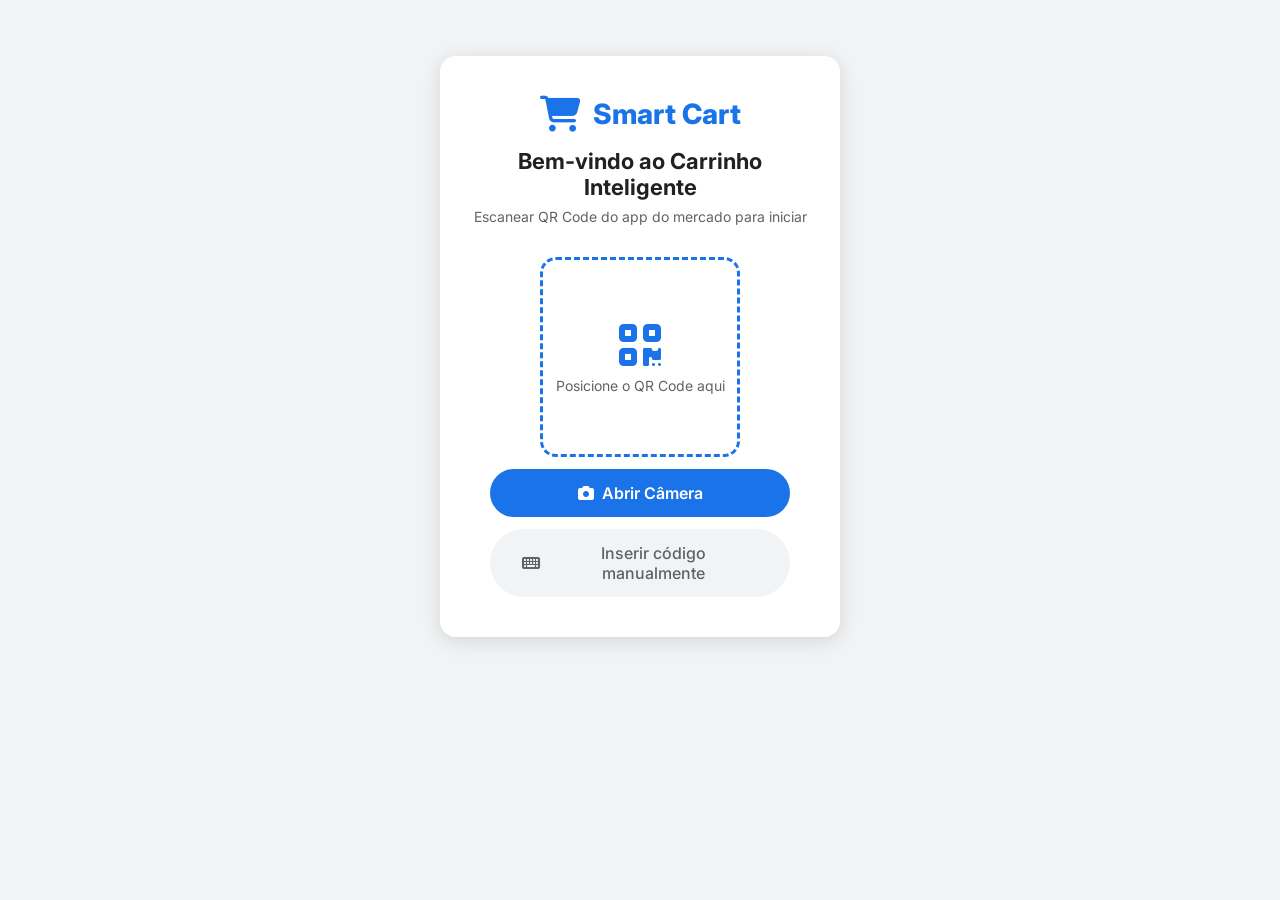
==== index.html @ 30fd7284 "Smart Cart - Versão LocalStorage" ====
<!DOCTYPE html>
<html lang="pt-BR">
<head>
    <meta charset="UTF-8">
    <meta name="viewport" content="width=device-width, initial-scale=1.0, maximum-scale=1.0, user-scalable=no">
    <title>Smart Cart - Carrinho Inteligente</title>
    
    <!-- Firebase SDK -->
    <script src="https://www.gstatic.com/firebasejs/9.22.2/firebase-app-compat.js"></script>
    <script src="https://www.gstatic.com/firebasejs/9.22.2/firebase-database-compat.js"></script>
    
    <!-- Font Awesome -->
    <link rel="stylesheet" href="https://cdnjs.cloudflare.com/ajax/libs/font-awesome/6.4.0/css/all.min.css">
    
    <!-- Google Fonts -->
    <link href="https://fonts.googleapis.com/css2?family=Inter:wght@400;600;700;800&display=swap" rel="stylesheet">
    
    <link rel="stylesheet" href="styles.css">
</head>
<body>
    <!-- ============================================================ -->
    <!-- TELA DE LOGIN                                                -->
    <!-- ============================================================ -->
    <div id="loginScreen" class="screen active">
        <div class="login-container">
            <div class="logo">
                <i class="fas fa-shopping-cart"></i>
                <span>Smart Cart</span>
            </div>
            <h2>Bem-vindo ao Carrinho Inteligente</h2>
            <p class="subtitle">Escanear QR Code do app do mercado para iniciar</p>
            
            <div class="qr-reader-area">
                <div class="qr-frame">
                    <i class="fas fa-qrcode"></i>
                    <span>Posicione o QR Code aqui</span>
                </div>
                <button id="btnOpenScanner" class="btn-primary">
                    <i class="fas fa-camera"></i> Abrir Câmera
                </button>
                <button id="btnManualCode" class="btn-secondary">
                    <i class="fas fa-keyboard"></i> Inserir código manualmente
                </button>
            </div>
            
            <div id="loginError" class="error-message" style="display:none;">
                <i class="fas fa-exclamation-circle"></i>
                <span>Código inválido. Tente novamente.</span>
            </div>
        </div>
    </div>

    <!-- ============================================================ -->
    <!-- TELA PRINCIPAL                                               -->
    <!-- ============================================================ -->
    <div id="mainScreen" class="screen">
        <!-- HEADER -->
        <header>
            <div class="header-left">
                <i class="fas fa-user-circle"></i>
                <span id="userName">Cliente</span>
            </div>
            <div class="header-center">
                <span id="cartId">Carrinho #001</span>
            </div>
            <div class="header-right">
                <span id="itemCount">0 itens</span>
            </div>
        </header>

        <!-- STATUS DE SEGURANÇA -->
        <div id="securityStatus" class="security-bar safe">
            <i class="fas fa-check-circle"></i>
            Sistema seguro
        </div>

        <!-- PRODUTOS PENDENTES (CONFIRMAÇÃO) -->
        <div id="pendingContainer">
            <div style="display:flex;align-items:center;gap:8px;margin-bottom:8px;font-size:13px;color:#5f6368;">
                <i class="fas fa-hourglass-half"></i>
                <span>Aguardando confirmação:</span>
                <span id="pendingCount" style="font-weight:600;color:#1a73e8;">0</span>
            </div>
            <div id="pendingProducts">
                <div style="text-align:center;color:#5f6368;padding:8px;font-size:13px;">
                    Nenhum produto aguardando confirmação
                </div>
            </div>
        </div>

        <!-- LISTA DE PRODUTOS -->
        <div class="product-list-container">
            <h3><i class="fas fa-list"></i> Produtos no Carrinho</h3>
            <div id="productList" class="product-list">
                <div class="empty-cart">
                    <i class="fas fa-shopping-basket"></i>
                    <p>Carrinho vazio</p>
                    <span style="font-size:12px;">Escaneie e confirme um produto</span>
                </div>
            </div>
        </div>

        <!-- SCANNER -->
        <div class="scanner-area">
            <div class="scanner-input">
                <input type="text" id="barcodeInput" placeholder="Código de barras ou escaneie" autofocus>
                <button id="btnAddProduct" class="btn-scan">
                    <i class="fas fa-plus"></i> Adicionar
                </button>
            </div>
            <div class="scanner-actions">
                <button id="btnScanBarcode" class="btn-scan-camera">
                    <i class="fas fa-camera"></i> Escanear código
                </button>
            </div>
        </div>

        <!-- CHECKOUT -->
        <div class="checkout-area">
            <div class="summary">
                <div class="summary-item">
                    <span>Subtotal</span>
                    <span id="subtotal">R$ 0,00</span>
                </div>
                <div class="summary-item total">
                    <span>Total</span>
                    <span id="total">R$ 0,00</span>
                </div>
            </div>
            <div class="payment-actions">
                <button id="btnPix" class="btn-payment pix">
                    <i class="fas fa-qrcode"></i> PIX
                </button>
                <button id="btnNFC" class="btn-payment nfc">
                    <i class="fas fa-wifi"></i> Aproximação
                </button>
                <button id="btnFinish" class="btn-payment finish">
                    <i class="fas fa-check"></i> Finalizar
                </button>
            </div>
        </div>
    </div>

    <!-- ============================================================ -->
    <!-- TELA DE PAGAMENTO                                            -->
    <!-- ============================================================ -->
    <div id="paymentScreen" class="screen">
        <div class="payment-container">
            <h2><i class="fas fa-credit-card"></i> Pagamento</h2>
            
            <div id="pixArea" style="display:none;">
                <p>Escanear QR Code PIX:</p>
                <div id="pixQRCode" class="qr-code-display">
                    <img id="pixQRImage" src="" alt="QR Code PIX">
                </div>
                <p class="pix-value">Valor: <strong id="pixValue">R$ 0,00</strong></p>
                <button id="btnCopyPix" class="btn-secondary">
                    <i class="fas fa-copy"></i> Copiar chave PIX
                </button>
            </div>

            <div id="nfcArea" style="display:none;">
                <p>Aproxime o cartão no leitor NFC</p>
                <div class="nfc-animation">
                    <i class="fas fa-credit-card"></i>
                    <i class="fas fa-wifi"></i>
                </div>
                <p class="nfc-value">Valor: <strong id="nfcValue">R$ 0,00</strong></p>
                <button id="btnNFCConfirm" class="btn-primary">
                    <i class="fas fa-check"></i> Confirmar pagamento
                </button>
            </div>

            <div id="paymentSuccess" style="display:none;" class="success-message">
                <i class="fas fa-check-circle"></i>
                <h3>Pagamento confirmado!</h3>
                <p>Compra finalizada com sucesso.</p>
                <button id="btnNewPurchase" class="btn-primary">
                    <i class="fas fa-redo"></i> Nova compra
                </button>
            </div>

            <button id="btnBackToCart" class="btn-back">
                <i class="fas fa-arrow-left"></i> Voltar
            </button>
        </div>
    </div>

    <!-- ============================================================ -->
    <!-- SCRIPTS                                                      -->
    <!-- ============================================================ -->
    <script src="config.js"></script>
    <script src="database.js"></script>
    <script src="security.js"></script>
    <script src="payment.js"></script>
    <script src="scanner.js"></script>
    <script src="app.js"></script>
</body>
</html>
---- styles.css ----
/* ================================================================
   ESTILOS GERAIS
   ================================================================ */
* {
    margin: 0;
    padding: 0;
    box-sizing: border-box;
}

:root {
    --primary: #1a73e8;
    --primary-dark: #1557b0;
    --success: #34a853;
    --danger: #ea4335;
    --warning: #fbbc04;
    --gray: #5f6368;
    --light-gray: #f1f3f4;
    --border-radius: 16px;
    --shadow: 0 4px 20px rgba(0,0,0,0.12);
    --transition: all 0.3s cubic-bezier(0.4, 0, 0.2, 1);
}

body {
    font-family: 'Inter', -apple-system, BlinkMacSystemFont, sans-serif;
    background: var(--light-gray);
    color: #202124;
    margin: 0;
    padding: 0;
    min-height: 100vh;
    overflow-x: hidden;
}

button {
    cursor: pointer;
    font-family: inherit;
    border: none;
    outline: none;
    transition: var(--transition);
}

/* ================================================================
   TELAS
   ================================================================ */
.screen {
    display: none;
    width: 100%;
    min-height: 100vh;
    padding: 16px;
    animation: fadeIn 0.3s ease;
}

.screen.active {
    display: block;
}

@keyframes fadeIn {
    from { opacity: 0; transform: translateY(10px); }
    to { opacity: 1; transform: translateY(0); }
}

/* ================================================================
   TELA DE LOGIN
   ================================================================ */
.login-container {
    max-width: 400px;
    margin: 40px auto;
    background: white;
    border-radius: var(--border-radius);
    padding: 40px 24px;
    box-shadow: var(--shadow);
    text-align: center;
}

.logo {
    display: flex;
    align-items: center;
    justify-content: center;
    gap: 12px;
    font-size: 28px;
    font-weight: 800;
    color: var(--primary);
    margin-bottom: 16px;
}

.logo i {
    font-size: 36px;
}

.login-container h2 {
    font-size: 22px;
    margin-bottom: 8px;
}

.subtitle {
    color: var(--gray);
    margin-bottom: 32px;
    font-size: 14px;
}

.qr-reader-area {
    display: flex;
    flex-direction: column;
    gap: 12px;
    align-items: center;
}

.qr-frame {
    width: 200px;
    height: 200px;
    border: 3px dashed var(--primary);
    border-radius: var(--border-radius);
    display: flex;
    flex-direction: column;
    align-items: center;
    justify-content: center;
    gap: 8px;
    color: var(--gray);
    font-size: 14px;
}

.qr-frame i {
    font-size: 48px;
    color: var(--primary);
}

.btn-primary {
    background: var(--primary);
    color: white;
    padding: 14px 32px;
    border-radius: 50px;
    font-size: 16px;
    font-weight: 600;
    width: 100%;
    max-width: 300px;
    display: inline-flex;
    align-items: center;
    justify-content: center;
    gap: 8px;
}

.btn-primary:hover {
    background: var(--primary-dark);
    transform: scale(1.02);
}

.btn-secondary {
    background: var(--light-gray);
    color: var(--gray);
    padding: 14px 32px;
    border-radius: 50px;
    font-size: 16px;
    font-weight: 500;
    width: 100%;
    max-width: 300px;
    display: inline-flex;
    align-items: center;
    justify-content: center;
    gap: 8px;
}

.btn-secondary:hover {
    background: #e0e0e0;
}

.error-message {
    background: #fce8e6;
    color: var(--danger);
    padding: 12px;
    border-radius: 8px;
    display: flex;
    align-items: center;
    justify-content: center;
    gap: 8px;
    margin-top: 16px;
}

/* ================================================================
   TELA PRINCIPAL - HEADER
   ================================================================ */
header {
    background: white;
    border-radius: var(--border-radius);
    padding: 16px 20px;
    display: flex;
    align-items: center;
    justify-content: space-between;
    box-shadow: var(--shadow);
    margin-bottom: 12px;
}

.header-left {
    display: flex;
    align-items: center;
    gap: 8px;
    font-weight: 600;
    font-size: 14px;
}

.header-left i {
    font-size: 24px;
    color: var(--primary);
}

.header-center {
    font-weight: 700;
    color: var(--primary);
    font-size: 14px;
    background: #e8f0fe;
    padding: 4px 14px;
    border-radius: 50px;
}

.header-right {
    font-size: 13px;
    color: var(--gray);
    background: var(--light-gray);
    padding: 4px 12px;
    border-radius: 50px;
}

/* ================================================================
   BARRA DE SEGURANÇA
   ================================================================ */
.security-bar {
    background: var(--success);
    color: white;
    padding: 10px 16px;
    border-radius: var(--border-radius);
    display: flex;
    align-items: center;
    gap: 8px;
    font-weight: 600;
    font-size: 14px;
    margin-bottom: 12px;
    transition: var(--transition);
}

.security-bar.danger {
    background: var(--danger);
    animation: pulse 0.8s ease 3;
}

.security-bar.warning {
    background: var(--warning);
    color: #202124;
}

@keyframes pulse {
    0%, 100% { transform: scale(1); }
    50% { transform: scale(1.02); }
}

/* ================================================================
   PRODUTOS PENDENTES
   ================================================================ */
#pendingContainer {
    background: white;
    border-radius: var(--border-radius);
    padding: 12px 16px;
    margin: 0 0 12px 0;
    box-shadow: 0 2px 8px rgba(0,0,0,0.08);
}

.pending-item {
    display: flex;
    align-items: center;
    justify-content: space-between;
    padding: 8px 12px;
    background: #fff8e1;
    border-radius: 8px;
    margin-bottom: 6px;
    border-left: 4px solid #fbbc04;
    animation: slideIn 0.3s ease;
}

.pending-item:last-child {
    margin-bottom: 0;
}

.pending-item .pending-info {
    display: flex;
    flex-direction: column;
    gap: 2px;
    flex: 1;
}

.pending-item .pending-name {
    font-weight: 600;
    font-size: 14px;
}

.pending-item .pending-time {
    font-size: 12px;
    color: #5f6368;
}

.pending-item .pending-actions {
    display: flex;
    gap: 6px;
}

.pending-item .btn-confirm {
    background: #34a853;
    color: white;
    border: none;
    padding: 4px 12px;
    border-radius: 6px;
    font-size: 12px;
    font-weight: 600;
    cursor: pointer;
    display: flex;
    align-items: center;
    gap: 4px;
}

.pending-item .btn-confirm:hover {
    background: #2d9249;
}

.pending-item .btn-cancel {
    background: #ea4335;
    color: white;
    border: none;
    padding: 4px 10px;
    border-radius: 6px;
    font-size: 14px;
    cursor: pointer;
}

.pending-item .btn-cancel:hover {
    background: #d33426;
}

@keyframes pulse-warning {
    0%, 100% { border-left-color: #fbbc04; }
    50% { border-left-color: #ea4335; }
}

.pending-item.timeout-warning {
    animation: pulse-warning 0.8s ease 3;
}

/* ================================================================
   LISTA DE PRODUTOS
   ================================================================ */
.product-list-container {
    background: white;
    border-radius: var(--border-radius);
    padding: 16px;
    box-shadow: var(--shadow);
    margin-bottom: 12px;
}

.product-list-container h3 {
    font-size: 16px;
    margin-bottom: 12px;
    display: flex;
    align-items: center;
    gap: 8px;
    color: var(--gray);
}

.product-list {
    max-height: 240px;
    overflow-y: auto;
}

.product-item {
    display: flex;
    align-items: center;
    justify-content: space-between;
    padding: 10px 0;
    border-bottom: 1px solid var(--light-gray);
    animation: slideIn 0.3s ease;
}

.product-item:last-child {
    border-bottom: none;
}

@keyframes slideIn {
    from { opacity: 0; transform: translateX(-20px); }
    to { opacity: 1; transform: translateX(0); }
}

.product-item .info {
    display: flex;
    flex-direction: column;
    gap: 2px;
    flex: 1;
}

.product-item .name {
    font-weight: 600;
    font-size: 15px;
}

.product-item .details {
    font-size: 12px;
    color: var(--gray);
    display: flex;
    gap: 12px;
}

.product-item .price {
    font-weight: 700;
    color: var(--primary);
    font-size: 16px;
}

.product-item .remove-btn {
    background: none;
    color: var(--danger);
    font-size: 18px;
    padding: 4px 8px;
    border-radius: 8px;
}

.product-item .remove-btn:hover {
    background: #fce8e6;
}

.empty-cart {
    text-align: center;
    color: var(--gray);
    padding: 24px 0;
}

.empty-cart i {
    font-size: 40px;
    display: block;
    margin-bottom: 8px;
    opacity: 0.3;
}

/* ================================================================
   SCANNER
   ================================================================ */
.scanner-area {
    background: white;
    border-radius: var(--border-radius);
    padding: 16px;
    box-shadow: var(--shadow);
    margin-bottom: 12px;
}

.scanner-input {
    display: flex;
    gap: 8px;
}

.scanner-input input {
    flex: 1;
    padding: 12px 16px;
    border: 2px solid var(--light-gray);
    border-radius: 12px;
    font-size: 16px;
    font-family: inherit;
    transition: var(--transition);
}

.scanner-input input:focus {
    border-color: var(--primary);
    outline: none;
}

.btn-scan {
    background: var(--primary);
    color: white;
    padding: 12px 20px;
    border-radius: 12px;
    font-weight: 600;
    display: flex;
    align-items: center;
    gap: 6px;
    white-space: nowrap;
}

.btn-scan:hover {
    background: var(--primary-dark);
}

.scanner-actions {
    margin-top: 10px;
    display: flex;
    gap: 8px;
}

.btn-scan-camera {
    background: var(--light-gray);
    color: var(--gray);
    padding: 10px 16px;
    border-radius: 12px;
    font-weight: 500;
    font-size: 14px;
    display: flex;
    align-items: center;
    gap: 6px;
    flex: 1;
    justify-content: center;
}

.btn-scan-camera:hover {
    background: #e0e0e0;
}

/* ================================================================
   CHECKOUT
   ================================================================ */
.checkout-area {
    background: white;
    border-radius: var(--border-radius);
    padding: 16px;
    box-shadow: var(--shadow);
}

.summary {
    margin-bottom: 12px;
}

.summary-item {
    display: flex;
    justify-content: space-between;
    padding: 6px 0;
    font-size: 14px;
    color: var(--gray);
}

.summary-item.total {
    font-weight: 700;
    font-size: 18px;
    color: #202124;
    border-top: 2px solid var(--light-gray);
    padding-top: 10px;
    margin-top: 4px;
}

.payment-actions {
    display: grid;
    grid-template-columns: 1fr 1fr 1fr;
    gap: 8px;
}

.btn-payment {
    padding: 12px;
    border-radius: 12px;
    font-weight: 600;
    font-size: 13px;
    display: flex;
    align-items: center;
    justify-content: center;
    gap: 6px;
    color: white;
}

.btn-payment.pix {
    background: #1a73e8;
}

.btn-payment.pix:hover {
    background: #1557b0;
}

.btn-payment.nfc {
    background: #34a853;
}

.btn-payment.nfc:hover {
    background: #2d9249;
}

.btn-payment.finish {
    background: #ea4335;
}

.btn-payment.finish:hover {
    background: #d33426;
}

/* ================================================================
   TELA DE PAGAMENTO
   ================================================================ */
.payment-container {
    max-width: 400px;
    margin: 20px auto;
    background: white;
    border-radius: var(--border-radius);
    padding: 32px 24px;
    box-shadow: var(--shadow);
    text-align: center;
}

.payment-container h2 {
    font-size: 24px;
    margin-bottom: 24px;
    display: flex;
    align-items: center;
    justify-content: center;
    gap: 8px;
}

.qr-code-display {
    margin: 16px 0;
    padding: 16px;
    background: white;
    border-radius: var(--border-radius);
    display: inline-block;
}

.qr-code-display img {
    width: 200px;
    height: 200px;
}

.pix-value, .nfc-value {
    font-size: 18px;
    margin: 12px 0;
}

.nfc-animation {
    font-size: 60px;
    color: var(--primary);
    margin: 24px 0;
    animation: pulse 1.5s ease infinite;
}

.success-message {
    padding: 24px 0;
}

.success-message i {
    font-size: 64px;
    color: var(--success);
}

.success-message h3 {
    font-size: 24px;
    margin: 12px 0 4px;
}

.success-message p {
    color: var(--gray);
    margin-bottom: 24px;
}

.btn-back {
    background: none;
    color: var(--gray);
    padding: 12px 24px;
    font-size: 14px;
    margin-top: 16px;
    font-weight: 500;
}

.btn-back:hover {
    color: #202124;
}

/* ================================================================
   RESPONSIVO
   ================================================================ */
@media (max-width: 480px) {
    .login-container {
        margin: 16px;
        padding: 24px 16px;
    }
    
    .payment-actions {
        grid-template-columns: 1fr;
    }
    
    .btn-payment {
        padding: 14px;
    }
    
    header {
        flex-wrap: wrap;
        gap: 8px;
        justify-content: center;
    }
    
    .header-center {
        order: 3;
        width: 100%;
        text-align: center;
    }
}

/* ================================================================
   SCROLL BAR
   ================================================================ */
::-webkit-scrollbar {
    width: 4px;
}

::-webkit-scrollbar-track {
    background: var(--light-gray);
    border-radius: 4px;
}

::-webkit-scrollbar-thumb {
    background: var(--primary);
    border-radius: 4px;
}
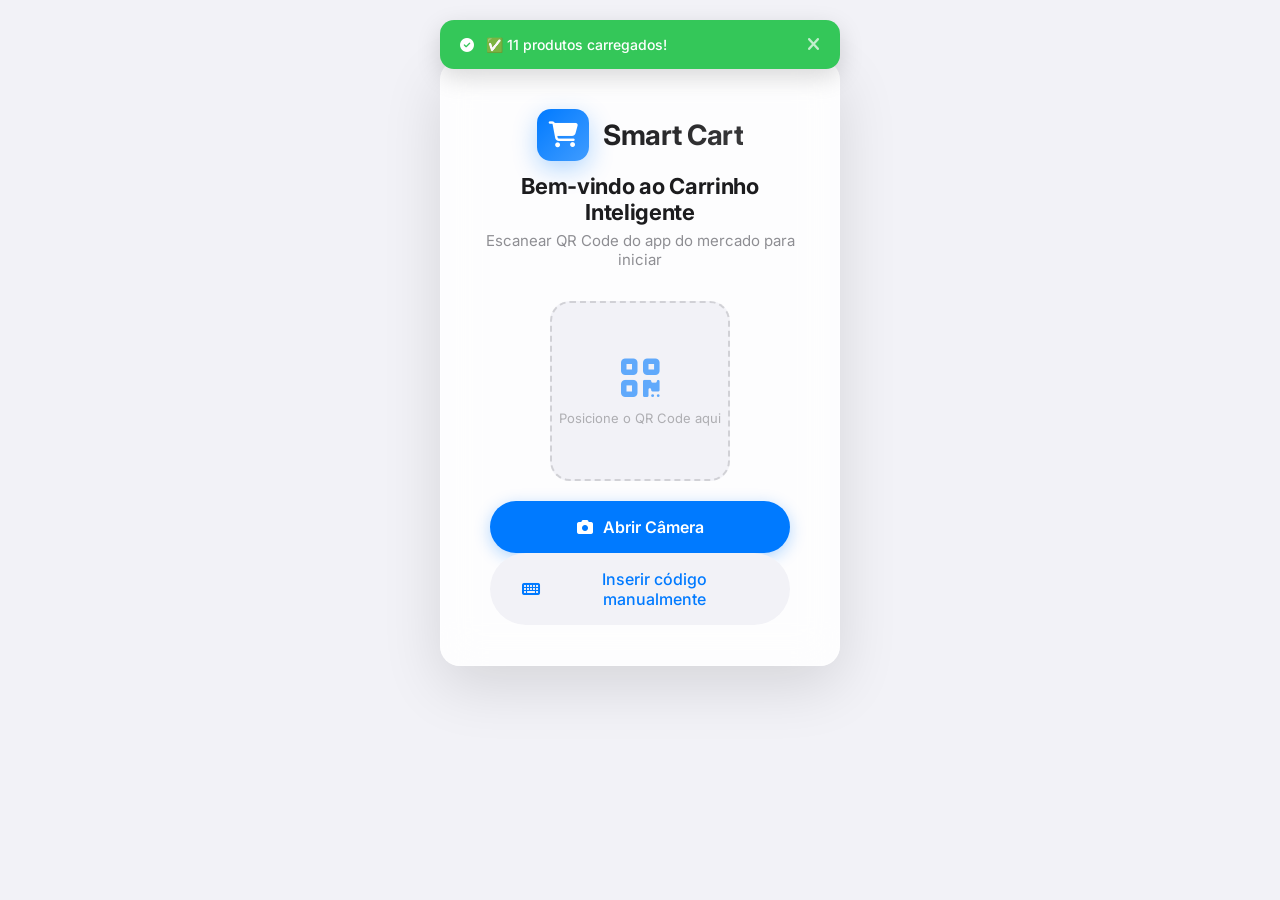
==== commit fd5737e1: "Update index.html" ====
--- a/index.html
+++ b/index.html
@@ -4,10 +4,6 @@
     <meta charset="UTF-8">
     <meta name="viewport" content="width=device-width, initial-scale=1.0, maximum-scale=1.0, user-scalable=no">
     <title>Smart Cart - Carrinho Inteligente</title>
-    
-    <!-- Firebase SDK -->
-    <script src="https://www.gstatic.com/firebasejs/9.22.2/firebase-app-compat.js"></script>
-    <script src="https://www.gstatic.com/firebasejs/9.22.2/firebase-database-compat.js"></script>
     
     <!-- Font Awesome -->
     <link rel="stylesheet" href="https://cdnjs.cloudflare.com/ajax/libs/font-awesome/6.4.0/css/all.min.css">
@@ -24,8 +20,8 @@
     <div id="loginScreen" class="screen active">
         <div class="login-container">
             <div class="logo">
-                <i class="fas fa-shopping-cart"></i>
-                <span>Smart Cart</span>
+                <div class="logo-icon"><i class="fas fa-shopping-cart"></i></div>
+                <span class="logo-text">Smart Cart</span>
             </div>
             <h2>Bem-vindo ao Carrinho Inteligente</h2>
             <p class="subtitle">Escanear QR Code do app do mercado para iniciar</p>
@@ -57,7 +53,7 @@
         <!-- HEADER -->
         <header>
             <div class="header-left">
-                <i class="fas fa-user-circle"></i>
+                <div class="avatar" id="userAvatar">C</div>
                 <span id="userName">Cliente</span>
             </div>
             <div class="header-center">
@@ -76,13 +72,13 @@
 
         <!-- PRODUTOS PENDENTES (CONFIRMAÇÃO) -->
         <div id="pendingContainer">
-            <div style="display:flex;align-items:center;gap:8px;margin-bottom:8px;font-size:13px;color:#5f6368;">
+            <div style="display:flex;align-items:center;gap:8px;margin-bottom:8px;font-size:13px;color:#8E8E93;">
                 <i class="fas fa-hourglass-half"></i>
                 <span>Aguardando confirmação:</span>
-                <span id="pendingCount" style="font-weight:600;color:#1a73e8;">0</span>
+                <span id="pendingCount" style="font-weight:600;color:#007AFF;">0</span>
             </div>
             <div id="pendingProducts">
-                <div style="text-align:center;color:#5f6368;padding:8px;font-size:13px;">
+                <div style="text-align:center;color:#8E8E93;padding:8px;font-size:13px;">
                     Nenhum produto aguardando confirmação
                 </div>
             </div>
@@ -95,7 +91,7 @@
                 <div class="empty-cart">
                     <i class="fas fa-shopping-basket"></i>
                     <p>Carrinho vazio</p>
-                    <span style="font-size:12px;">Escaneie e confirme um produto</span>
+                    <span>Escaneie e confirme um produto</span>
                 </div>
             </div>
         </div>
@@ -109,8 +105,22 @@
                 </button>
             </div>
             <div class="scanner-actions">
-                <button id="btnScanBarcode" class="btn-scan-camera">
+                <button id="btnScanBarcode" class="btn-scan-camera" onclick="abrirScannerBarras()">
                     <i class="fas fa-camera"></i> Escanear código
+                </button>
+                <button onclick="forcarCarregarProdutos()" style="background:#FF9500;color:white;border:none;padding:12px 16px;border-radius:12px;font-weight:600;font-size:12px;cursor:pointer;display:flex;align-items:center;gap:6px;">
+                    <i class="fas fa-sync"></i> Recarregar
+                </button>
+            </div>
+            <div style="margin-top:8px;display:flex;gap:4px;flex-wrap:wrap;justify-content:center;">
+                <button onclick="testarCodigoBarrasManual('7896051020158')" style="background:#E8F0FE;border:none;padding:4px 12px;border-radius:12px;font-size:11px;color:#007AFF;cursor:pointer;font-weight:500;">
+                    🪥 Testar Palito
+                </button>
+                <button onclick="testarCodigoBarrasManual('7891000100106')" style="background:#E8F0FE;border:none;padding:4px 12px;border-radius:12px;font-size:11px;color:#007AFF;cursor:pointer;font-weight:500;">
+                    🍚 Testar Arroz
+                </button>
+                <button onclick="testarCodigoBarrasManual('7891000200103')" style="background:#E8F0FE;border:none;padding:4px 12px;border-radius:12px;font-size:11px;color:#007AFF;cursor:pointer;font-weight:500;">
+                    🫘 Testar Feijão
                 </button>
             </div>
         </div>
@@ -196,4 +206,4 @@
     <script src="scanner.js"></script>
     <script src="app.js"></script>
 </body>
-</html>+</html>
--- a/styles.css
+++ b/styles.css
@@ -1,41 +1,54 @@
 /* ================================================================
-   ESTILOS GERAIS
-   ================================================================ */
+   ESTILOS iOS 26 - APPLE STYLE
+   ================================================================ */
+
+:root {
+    --primary: #007AFF;
+    --primary-light: #409CFF;
+    --primary-dark: #0055CC;
+    --success: #34C759;
+    --danger: #FF3B30;
+    --warning: #FF9500;
+    --gray-1: #8E8E93;
+    --gray-2: #AEAEB2;
+    --gray-3: #C7C7CC;
+    --gray-4: #D1D1D6;
+    --gray-5: #E5E5EA;
+    --gray-6: #F2F2F7;
+    --background: #F2F2F7;
+    --card: rgba(255, 255, 255, 0.85);
+    --card-border: rgba(255, 255, 255, 0.3);
+    --shadow: 0 8px 40px rgba(0, 0, 0, 0.08);
+    --shadow-lg: 0 20px 60px rgba(0, 0, 0, 0.12);
+    --radius: 20px;
+    --radius-sm: 12px;
+    --radius-full: 9999px;
+    --font: -apple-system, 'Inter', 'Helvetica Neue', sans-serif;
+    --blur: 20px;
+}
+
 * {
     margin: 0;
     padding: 0;
     box-sizing: border-box;
 }
 
-:root {
-    --primary: #1a73e8;
-    --primary-dark: #1557b0;
-    --success: #34a853;
-    --danger: #ea4335;
-    --warning: #fbbc04;
-    --gray: #5f6368;
-    --light-gray: #f1f3f4;
-    --border-radius: 16px;
-    --shadow: 0 4px 20px rgba(0,0,0,0.12);
-    --transition: all 0.3s cubic-bezier(0.4, 0, 0.2, 1);
-}
-
 body {
-    font-family: 'Inter', -apple-system, BlinkMacSystemFont, sans-serif;
-    background: var(--light-gray);
-    color: #202124;
-    margin: 0;
-    padding: 0;
+    font-family: var(--font);
+    background: var(--background);
+    color: #1C1C1E;
     min-height: 100vh;
-    overflow-x: hidden;
+    -webkit-font-smoothing: antialiased;
+    -moz-osx-font-smoothing: grayscale;
 }
 
 button {
+    font-family: var(--font);
     cursor: pointer;
-    font-family: inherit;
     border: none;
     outline: none;
-    transition: var(--transition);
+    transition: all 0.25s cubic-bezier(0.4, 0, 0.2, 1);
+    -webkit-tap-highlight-color: transparent;
 }
 
 /* ================================================================
@@ -45,8 +58,8 @@
     display: none;
     width: 100%;
     min-height: 100vh;
-    padding: 16px;
-    animation: fadeIn 0.3s ease;
+    padding: 20px;
+    animation: fadeIn 0.4s cubic-bezier(0.4, 0, 0.2, 1);
 }
 
 .screen.active {
@@ -54,80 +67,110 @@
 }
 
 @keyframes fadeIn {
-    from { opacity: 0; transform: translateY(10px); }
+    from { opacity: 0; transform: translateY(12px); }
     to { opacity: 1; transform: translateY(0); }
 }
 
-/* ================================================================
-   TELA DE LOGIN
+@keyframes slideUp {
+    from { opacity: 0; transform: translateY(30px) scale(0.98); }
+    to { opacity: 1; transform: translateY(0) scale(1); }
+}
+
+@keyframes pulse {
+    0%, 100% { transform: scale(1); }
+    50% { transform: scale(1.03); }
+}
+
+/* ================================================================
+   TELA DE LOGIN - APPLE STYLE
    ================================================================ */
 .login-container {
     max-width: 400px;
     margin: 40px auto;
-    background: white;
-    border-radius: var(--border-radius);
-    padding: 40px 24px;
-    box-shadow: var(--shadow);
+    padding: 48px 32px 40px;
+    background: var(--card);
+    backdrop-filter: blur(var(--blur));
+    -webkit-backdrop-filter: blur(var(--blur));
+    border: 1px solid var(--card-border);
+    border-radius: var(--radius);
+    box-shadow: var(--shadow-lg);
     text-align: center;
+    animation: slideUp 0.5s cubic-bezier(0.4, 0, 0.2, 1);
 }
 
 .logo {
     display: flex;
     align-items: center;
     justify-content: center;
-    gap: 12px;
+    gap: 14px;
+    margin-bottom: 12px;
+}
+
+.logo-icon {
+    width: 52px;
+    height: 52px;
+    background: linear-gradient(135deg, var(--primary), var(--primary-light));
+    border-radius: 14px;
+    display: flex;
+    align-items: center;
+    justify-content: center;
+    color: white;
+    font-size: 26px;
+    box-shadow: 0 8px 24px rgba(0, 122, 255, 0.3);
+}
+
+.logo-text {
     font-size: 28px;
-    font-weight: 800;
-    color: var(--primary);
-    margin-bottom: 16px;
-}
-
-.logo i {
-    font-size: 36px;
+    font-weight: 700;
+    letter-spacing: -0.5px;
+    background: linear-gradient(135deg, #1C1C1E, #3A3A3C);
+    -webkit-background-clip: text;
+    -webkit-text-fill-color: transparent;
 }
 
 .login-container h2 {
     font-size: 22px;
-    margin-bottom: 8px;
+    font-weight: 700;
+    margin-bottom: 6px;
+    color: #1C1C1E;
+    letter-spacing: -0.3px;
 }
 
 .subtitle {
-    color: var(--gray);
+    color: var(--gray-1);
+    font-size: 15px;
     margin-bottom: 32px;
-    font-size: 14px;
-}
-
-.qr-reader-area {
+    font-weight: 400;
+}
+
+.qr-frame {
+    width: 180px;
+    height: 180px;
+    margin: 0 auto 20px;
+    border: 2.5px dashed var(--gray-4);
+    border-radius: var(--radius);
     display: flex;
     flex-direction: column;
-    gap: 12px;
-    align-items: center;
-}
-
-.qr-frame {
-    width: 200px;
-    height: 200px;
-    border: 3px dashed var(--primary);
-    border-radius: var(--border-radius);
-    display: flex;
-    flex-direction: column;
-    align-items: center;
-    justify-content: center;
-    gap: 8px;
-    color: var(--gray);
-    font-size: 14px;
+    align-items: center;
+    justify-content: center;
+    gap: 10px;
+    color: var(--gray-2);
+    font-size: 13px;
+    background: var(--gray-6);
+    transition: all 0.3s ease;
 }
 
 .qr-frame i {
-    font-size: 48px;
+    font-size: 44px;
     color: var(--primary);
+    opacity: 0.6;
 }
 
 .btn-primary {
     background: var(--primary);
     color: white;
-    padding: 14px 32px;
-    border-radius: 50px;
+    padding: 16px 32px;
+    border-radius: var(--radius-full);
     font-size: 16px;
     font-weight: 600;
     width: 100%;
@@ -135,19 +178,25 @@
     display: inline-flex;
     align-items: center;
     justify-content: center;
-    gap: 8px;
+    gap: 10px;
+    box-shadow: 0 4px 16px rgba(0, 122, 255, 0.3);
 }
 
 .btn-primary:hover {
     background: var(--primary-dark);
     transform: scale(1.02);
+    box-shadow: 0 6px 24px rgba(0, 122, 255, 0.4);
+}
+
+.btn-primary:active {
+    transform: scale(0.97);
 }
 
 .btn-secondary {
-    background: var(--light-gray);
-    color: var(--gray);
-    padding: 14px 32px;
-    border-radius: 50px;
+    background: var(--gray-6);
+    color: var(--primary);
+    padding: 16px 32px;
+    border-radius: var(--radius-full);
     font-size: 16px;
     font-weight: 500;
     width: 100%;
@@ -155,67 +204,83 @@
     display: inline-flex;
     align-items: center;
     justify-content: center;
-    gap: 8px;
+    gap: 10px;
 }
 
 .btn-secondary:hover {
-    background: #e0e0e0;
+    background: var(--gray-5);
 }
 
 .error-message {
-    background: #fce8e6;
+    background: #FEE;
     color: var(--danger);
-    padding: 12px;
-    border-radius: 8px;
-    display: flex;
-    align-items: center;
-    justify-content: center;
-    gap: 8px;
+    padding: 14px;
+    border-radius: var(--radius-sm);
+    display: flex;
+    align-items: center;
+    justify-content: center;
+    gap: 10px;
     margin-top: 16px;
+    font-weight: 500;
+    font-size: 14px;
 }
 
 /* ================================================================
    TELA PRINCIPAL - HEADER
    ================================================================ */
 header {
-    background: white;
-    border-radius: var(--border-radius);
+    background: var(--card);
+    backdrop-filter: blur(var(--blur));
+    -webkit-backdrop-filter: blur(var(--blur));
+    border: 1px solid var(--card-border);
+    border-radius: var(--radius);
     padding: 16px 20px;
     display: flex;
     align-items: center;
     justify-content: space-between;
     box-shadow: var(--shadow);
-    margin-bottom: 12px;
+    margin-bottom: 14px;
 }
 
 .header-left {
     display: flex;
     align-items: center;
-    gap: 8px;
+    gap: 10px;
     font-weight: 600;
     font-size: 14px;
-}
-
-.header-left i {
-    font-size: 24px;
+    color: #1C1C1E;
+}
+
+.header-left .avatar {
+    width: 36px;
+    height: 36px;
+    background: linear-gradient(135deg, var(--primary), var(--primary-light));
+    border-radius: 50%;
+    display: flex;
+    align-items: center;
+    justify-content: center;
+    color: white;
+    font-size: 16px;
+    font-weight: 600;
+}
+
+.header-center {
+    font-weight: 600;
+    font-size: 13px;
     color: var(--primary);
-}
-
-.header-center {
-    font-weight: 700;
-    color: var(--primary);
-    font-size: 14px;
-    background: #e8f0fe;
-    padding: 4px 14px;
-    border-radius: 50px;
+    background: rgba(0, 122, 255, 0.12);
+    padding: 6px 16px;
+    border-radius: var(--radius-full);
+    letter-spacing: 0.3px;
 }
 
 .header-right {
     font-size: 13px;
-    color: var(--gray);
-    background: var(--light-gray);
-    padding: 4px 12px;
-    border-radius: 50px;
+    color: var(--gray-1);
+    background: var(--gray-6);
+    padding: 6px 14px;
+    border-radius: var(--radius-full);
+    font-weight: 500;
 }
 
 /* ================================================================
@@ -224,57 +289,54 @@
 .security-bar {
     background: var(--success);
     color: white;
-    padding: 10px 16px;
-    border-radius: var(--border-radius);
-    display: flex;
-    align-items: center;
-    gap: 8px;
+    padding: 12px 18px;
+    border-radius: var(--radius);
+    display: flex;
+    align-items: center;
+    gap: 10px;
     font-weight: 600;
     font-size: 14px;
-    margin-bottom: 12px;
-    transition: var(--transition);
+    margin-bottom: 14px;
+    transition: all 0.4s ease;
+    box-shadow: 0 4px 16px rgba(52, 199, 89, 0.25);
 }
 
 .security-bar.danger {
     background: var(--danger);
+    box-shadow: 0 4px 16px rgba(255, 59, 48, 0.25);
     animation: pulse 0.8s ease 3;
 }
 
 .security-bar.warning {
     background: var(--warning);
-    color: #202124;
-}
-
-@keyframes pulse {
-    0%, 100% { transform: scale(1); }
-    50% { transform: scale(1.02); }
+    color: #1C1C1E;
+    box-shadow: 0 4px 16px rgba(255, 149, 0, 0.25);
 }
 
 /* ================================================================
    PRODUTOS PENDENTES
    ================================================================ */
 #pendingContainer {
-    background: white;
-    border-radius: var(--border-radius);
-    padding: 12px 16px;
-    margin: 0 0 12px 0;
-    box-shadow: 0 2px 8px rgba(0,0,0,0.08);
+    background: var(--card);
+    backdrop-filter: blur(var(--blur));
+    -webkit-backdrop-filter: blur(var(--blur));
+    border: 1px solid var(--card-border);
+    border-radius: var(--radius);
+    padding: 14px 18px;
+    margin-bottom: 14px;
+    box-shadow: var(--shadow);
 }
 
 .pending-item {
     display: flex;
     align-items: center;
     justify-content: space-between;
-    padding: 8px 12px;
-    background: #fff8e1;
-    border-radius: 8px;
+    padding: 10px 14px;
+    background: #FFF8E1;
+    border-radius: var(--radius-sm);
     margin-bottom: 6px;
-    border-left: 4px solid #fbbc04;
-    animation: slideIn 0.3s ease;
-}
-
-.pending-item:last-child {
-    margin-bottom: 0;
+    border-left: 4px solid var(--warning);
+    animation: slideUp 0.3s ease;
 }
 
 .pending-item .pending-info {
@@ -291,290 +353,317 @@
 
 .pending-item .pending-time {
     font-size: 12px;
-    color: #5f6368;
-}
-
-.pending-item .pending-actions {
-    display: flex;
+    color: var(--gray-1);
+}
+
+.pending-item .btn-confirm {
+    background: var(--success);
+    color: white;
+    padding: 6px 14px;
+    border-radius: var(--radius-full);
+    font-size: 12px;
+    font-weight: 600;
+    display: flex;
+    align-items: center;
     gap: 6px;
 }
 
-.pending-item .btn-confirm {
-    background: #34a853;
+.pending-item .btn-confirm:hover {
+    transform: scale(1.05);
+}
+
+.pending-item .btn-cancel {
+    background: var(--danger);
     color: white;
-    border: none;
-    padding: 4px 12px;
-    border-radius: 6px;
-    font-size: 12px;
-    font-weight: 600;
-    cursor: pointer;
-    display: flex;
-    align-items: center;
-    gap: 4px;
-}
-
-.pending-item .btn-confirm:hover {
-    background: #2d9249;
-}
-
-.pending-item .btn-cancel {
-    background: #ea4335;
-    color: white;
-    border: none;
-    padding: 4px 10px;
-    border-radius: 6px;
+    padding: 6px 12px;
+    border-radius: var(--radius-full);
     font-size: 14px;
-    cursor: pointer;
 }
 
 .pending-item .btn-cancel:hover {
-    background: #d33426;
-}
-
-@keyframes pulse-warning {
-    0%, 100% { border-left-color: #fbbc04; }
-    50% { border-left-color: #ea4335; }
-}
-
-.pending-item.timeout-warning {
-    animation: pulse-warning 0.8s ease 3;
-}
-
-/* ================================================================
-   LISTA DE PRODUTOS
+    transform: scale(1.05);
+}
+
+/* ================================================================
+   LISTA DE PRODUTOS - COM IMAGENS
    ================================================================ */
 .product-list-container {
-    background: white;
-    border-radius: var(--border-radius);
-    padding: 16px;
+    background: var(--card);
+    backdrop-filter: blur(var(--blur));
+    -webkit-backdrop-filter: blur(var(--blur));
+    border: 1px solid var(--card-border);
+    border-radius: var(--radius);
+    padding: 18px;
     box-shadow: var(--shadow);
-    margin-bottom: 12px;
+    margin-bottom: 14px;
 }
 
 .product-list-container h3 {
     font-size: 16px;
-    margin-bottom: 12px;
-    display: flex;
-    align-items: center;
-    gap: 8px;
-    color: var(--gray);
+    font-weight: 600;
+    color: var(--gray-1);
+    margin-bottom: 14px;
+    display: flex;
+    align-items: center;
+    gap: 10px;
 }
 
 .product-list {
-    max-height: 240px;
+    max-height: 280px;
     overflow-y: auto;
 }
 
 .product-item {
     display: flex;
     align-items: center;
-    justify-content: space-between;
-    padding: 10px 0;
-    border-bottom: 1px solid var(--light-gray);
-    animation: slideIn 0.3s ease;
+    gap: 14px;
+    padding: 12px 0;
+    border-bottom: 1px solid var(--gray-6);
+    animation: slideUp 0.3s ease;
 }
 
 .product-item:last-child {
     border-bottom: none;
 }
 
-@keyframes slideIn {
-    from { opacity: 0; transform: translateX(-20px); }
-    to { opacity: 1; transform: translateX(0); }
+.product-item .product-image {
+    width: 56px;
+    height: 56px;
+    border-radius: var(--radius-sm);
+    object-fit: cover;
+    background: var(--gray-6);
+    flex-shrink: 0;
+}
+
+.product-item .product-emoji {
+    width: 56px;
+    height: 56px;
+    border-radius: var(--radius-sm);
+    background: var(--gray-6);
+    display: flex;
+    align-items: center;
+    justify-content: center;
+    font-size: 28px;
+    flex-shrink: 0;
 }
 
 .product-item .info {
-    display: flex;
-    flex-direction: column;
-    gap: 2px;
     flex: 1;
+    min-width: 0;
 }
 
 .product-item .name {
     font-weight: 600;
     font-size: 15px;
+    color: #1C1C1E;
 }
 
 .product-item .details {
     font-size: 12px;
-    color: var(--gray);
+    color: var(--gray-1);
     display: flex;
     gap: 12px;
+    margin-top: 2px;
 }
 
 .product-item .price {
     font-weight: 700;
     color: var(--primary);
     font-size: 16px;
+    white-space: nowrap;
 }
 
 .product-item .remove-btn {
     background: none;
-    color: var(--danger);
+    color: var(--gray-3);
     font-size: 18px;
     padding: 4px 8px;
     border-radius: 8px;
 }
 
 .product-item .remove-btn:hover {
-    background: #fce8e6;
+    color: var(--danger);
+    background: rgba(255, 59, 48, 0.1);
 }
 
 .empty-cart {
     text-align: center;
-    color: var(--gray);
-    padding: 24px 0;
+    color: var(--gray-2);
+    padding: 32px 0;
 }
 
 .empty-cart i {
-    font-size: 40px;
+    font-size: 48px;
     display: block;
-    margin-bottom: 8px;
-    opacity: 0.3;
+    margin-bottom: 12px;
+    opacity: 0.4;
+}
+
+.empty-cart p {
+    font-weight: 500;
+    font-size: 16px;
+    color: var(--gray-1);
+}
+
+.empty-cart span {
+    font-size: 13px;
 }
 
 /* ================================================================
    SCANNER
    ================================================================ */
 .scanner-area {
-    background: white;
-    border-radius: var(--border-radius);
+    background: var(--card);
+    backdrop-filter: blur(var(--blur));
+    -webkit-backdrop-filter: blur(var(--blur));
+    border: 1px solid var(--card-border);
+    border-radius: var(--radius);
     padding: 16px;
     box-shadow: var(--shadow);
-    margin-bottom: 12px;
+    margin-bottom: 14px;
 }
 
 .scanner-input {
     display: flex;
-    gap: 8px;
+    gap: 10px;
 }
 
 .scanner-input input {
     flex: 1;
-    padding: 12px 16px;
-    border: 2px solid var(--light-gray);
-    border-radius: 12px;
+    padding: 14px 18px;
+    border: 2px solid var(--gray-5);
+    border-radius: var(--radius-sm);
     font-size: 16px;
-    font-family: inherit;
-    transition: var(--transition);
+    font-family: var(--font);
+    background: var(--gray-6);
+    transition: all 0.3s ease;
 }
 
 .scanner-input input:focus {
     border-color: var(--primary);
+    background: white;
+    box-shadow: 0 0 0 4px rgba(0, 122, 255, 0.15);
     outline: none;
 }
 
 .btn-scan {
     background: var(--primary);
     color: white;
-    padding: 12px 20px;
-    border-radius: 12px;
-    font-weight: 600;
-    display: flex;
-    align-items: center;
-    gap: 6px;
+    padding: 14px 22px;
+    border-radius: var(--radius-sm);
+    font-weight: 600;
+    display: flex;
+    align-items: center;
+    gap: 8px;
     white-space: nowrap;
 }
 
 .btn-scan:hover {
     background: var(--primary-dark);
+    transform: scale(1.02);
 }
 
 .scanner-actions {
     margin-top: 10px;
     display: flex;
+    gap: 10px;
+}
+
+.btn-scan-camera {
+    background: var(--gray-6);
+    color: var(--primary);
+    padding: 12px 16px;
+    border-radius: var(--radius-sm);
+    font-weight: 600;
+    font-size: 14px;
+    display: flex;
+    align-items: center;
     gap: 8px;
-}
-
-.btn-scan-camera {
-    background: var(--light-gray);
-    color: var(--gray);
-    padding: 10px 16px;
-    border-radius: 12px;
-    font-weight: 500;
-    font-size: 14px;
-    display: flex;
-    align-items: center;
-    gap: 6px;
     flex: 1;
     justify-content: center;
 }
 
 .btn-scan-camera:hover {
-    background: #e0e0e0;
+    background: var(--gray-5);
 }
 
 /* ================================================================
    CHECKOUT
    ================================================================ */
 .checkout-area {
-    background: white;
-    border-radius: var(--border-radius);
-    padding: 16px;
+    background: var(--card);
+    backdrop-filter: blur(var(--blur));
+    -webkit-backdrop-filter: blur(var(--blur));
+    border: 1px solid var(--card-border);
+    border-radius: var(--radius);
+    padding: 18px;
     box-shadow: var(--shadow);
 }
 
 .summary {
-    margin-bottom: 12px;
+    margin-bottom: 14px;
 }
 
 .summary-item {
     display: flex;
     justify-content: space-between;
     padding: 6px 0;
-    font-size: 14px;
-    color: var(--gray);
+    font-size: 15px;
+    color: var(--gray-1);
 }
 
 .summary-item.total {
     font-weight: 700;
-    font-size: 18px;
-    color: #202124;
-    border-top: 2px solid var(--light-gray);
-    padding-top: 10px;
+    font-size: 20px;
+    color: #1C1C1E;
+    border-top: 2px solid var(--gray-5);
+    padding-top: 12px;
     margin-top: 4px;
 }
 
 .payment-actions {
     display: grid;
     grid-template-columns: 1fr 1fr 1fr;
+    gap: 10px;
+}
+
+.btn-payment {
+    padding: 14px;
+    border-radius: var(--radius-sm);
+    font-weight: 600;
+    font-size: 14px;
+    display: flex;
+    align-items: center;
+    justify-content: center;
     gap: 8px;
-}
-
-.btn-payment {
-    padding: 12px;
-    border-radius: 12px;
-    font-weight: 600;
-    font-size: 13px;
-    display: flex;
-    align-items: center;
-    justify-content: center;
-    gap: 6px;
     color: white;
 }
 
 .btn-payment.pix {
-    background: #1a73e8;
+    background: var(--primary);
 }
 
 .btn-payment.pix:hover {
-    background: #1557b0;
+    background: var(--primary-dark);
+    transform: scale(1.02);
 }
 
 .btn-payment.nfc {
-    background: #34a853;
+    background: var(--success);
 }
 
 .btn-payment.nfc:hover {
-    background: #2d9249;
+    background: #2DB84E;
+    transform: scale(1.02);
 }
 
 .btn-payment.finish {
-    background: #ea4335;
+    background: var(--danger);
 }
 
 .btn-payment.finish:hover {
-    background: #d33426;
+    background: #E0352B;
+    transform: scale(1.02);
 }
 
 /* ================================================================
@@ -583,28 +672,33 @@
 .payment-container {
     max-width: 400px;
     margin: 20px auto;
-    background: white;
-    border-radius: var(--border-radius);
-    padding: 32px 24px;
-    box-shadow: var(--shadow);
+    background: var(--card);
+    backdrop-filter: blur(var(--blur));
+    -webkit-backdrop-filter: blur(var(--blur));
+    border: 1px solid var(--card-border);
+    border-radius: var(--radius);
+    padding: 36px 24px;
+    box-shadow: var(--shadow-lg);
     text-align: center;
 }
 
 .payment-container h2 {
     font-size: 24px;
-    margin-bottom: 24px;
-    display: flex;
-    align-items: center;
-    justify-content: center;
-    gap: 8px;
+    font-weight: 700;
+    margin-bottom: 20px;
+    display: flex;
+    align-items: center;
+    justify-content: center;
+    gap: 10px;
 }
 
 .qr-code-display {
-    margin: 16px 0;
+    margin: 16px auto;
     padding: 16px;
     background: white;
-    border-radius: var(--border-radius);
+    border-radius: var(--radius);
     display: inline-block;
+    box-shadow: 0 4px 20px rgba(0, 0, 0, 0.06);
 }
 
 .qr-code-display img {
@@ -613,15 +707,9 @@
 }
 
 .pix-value, .nfc-value {
-    font-size: 18px;
-    margin: 12px 0;
-}
-
-.nfc-animation {
-    font-size: 60px;
-    color: var(--primary);
-    margin: 24px 0;
-    animation: pulse 1.5s ease infinite;
+    font-size: 20px;
+    font-weight: 600;
+    margin: 16px 0;
 }
 
 .success-message {
@@ -629,7 +717,7 @@
 }
 
 .success-message i {
-    font-size: 64px;
+    font-size: 72px;
     color: var(--success);
 }
 
@@ -639,21 +727,21 @@
 }
 
 .success-message p {
-    color: var(--gray);
-    margin-bottom: 24px;
+    color: var(--gray-1);
+    margin-bottom: 20px;
 }
 
 .btn-back {
     background: none;
-    color: var(--gray);
+    color: var(--gray-1);
     padding: 12px 24px;
-    font-size: 14px;
+    font-size: 15px;
+    font-weight: 500;
     margin-top: 16px;
-    font-weight: 500;
 }
 
 .btn-back:hover {
-    color: #202124;
+    color: #1C1C1E;
 }
 
 /* ================================================================
@@ -662,7 +750,7 @@
 @media (max-width: 480px) {
     .login-container {
         margin: 16px;
-        padding: 24px 16px;
+        padding: 32px 20px;
     }
     
     .payment-actions {
@@ -670,13 +758,14 @@
     }
     
     .btn-payment {
-        padding: 14px;
+        padding: 16px;
     }
     
     header {
         flex-wrap: wrap;
         gap: 8px;
         justify-content: center;
+        padding: 14px 16px;
     }
     
     .header-center {
@@ -684,6 +773,17 @@
         width: 100%;
         text-align: center;
     }
+    
+    .product-item .product-image {
+        width: 44px;
+        height: 44px;
+    }
+    
+    .product-item .product-emoji {
+        width: 44px;
+        height: 44px;
+        font-size: 22px;
+    }
 }
 
 /* ================================================================
@@ -694,11 +794,15 @@
 }
 
 ::-webkit-scrollbar-track {
-    background: var(--light-gray);
+    background: var(--gray-6);
     border-radius: 4px;
 }
 
 ::-webkit-scrollbar-thumb {
-    background: var(--primary);
+    background: var(--gray-3);
     border-radius: 4px;
-}+}
+
+::-webkit-scrollbar-thumb:hover {
+    background: var(--gray-2);
+}
